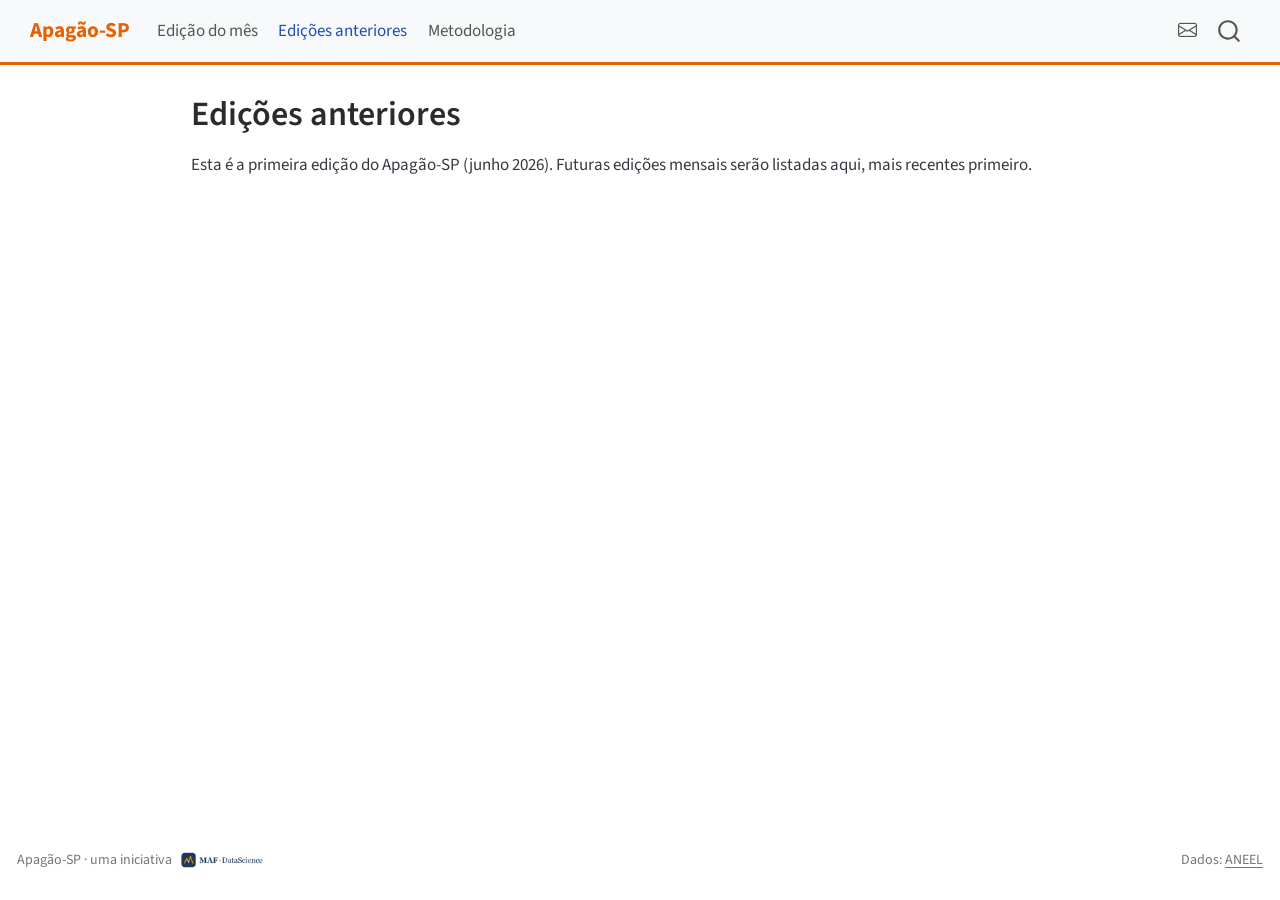
==== edicoes.html @ 99e3eb97 "Publica site renderizado (quarto render) na branch gh-pages Co-Authored-By: Claude Sonnet 5 <noreply" ====
<!DOCTYPE html>
<html xmlns="http://www.w3.org/1999/xhtml" lang="pt-BR" xml:lang="pt-BR"><head>

<meta charset="utf-8">
<meta name="generator" content="quarto-1.9.38">

<meta name="viewport" content="width=device-width, initial-scale=1.0, user-scalable=yes">


<title>Edições anteriores – Apagão-SP</title>
<style>
/* Default styles provided by pandoc.
** See https://pandoc.org/MANUAL.html#variables-for-html for config info.
*/
code{white-space: pre-wrap;}
span.smallcaps{font-variant: small-caps;}
div.columns{display: flex; gap: min(4vw, 1.5em);}
div.column{flex: auto; overflow-x: auto;}
div.hanging-indent{margin-left: 1.5em; text-indent: -1.5em;}
ul.task-list{list-style: none;}
ul.task-list li input[type="checkbox"] {
  width: 0.8em;
  margin: 0 0.8em 0.2em -1em; /* quarto-specific, see https://github.com/quarto-dev/quarto-cli/issues/4556 */ 
  vertical-align: middle;
}
</style>


<script src="site_libs/quarto-nav/quarto-nav.js"></script>
<script src="site_libs/quarto-nav/headroom.min.js"></script>
<script src="site_libs/clipboard/clipboard.min.js"></script>
<script src="site_libs/quarto-search/autocomplete.umd.js"></script>
<script src="site_libs/quarto-search/fuse.min.js"></script>
<script src="site_libs/quarto-search/quarto-search.js"></script>
<meta name="quarto:offset" content="./">
<script src="site_libs/quarto-html/quarto.js" type="module"></script>
<script src="site_libs/quarto-html/tabsets/tabsets.js" type="module"></script>
<script src="site_libs/quarto-html/popper.min.js"></script>
<script src="site_libs/quarto-html/tippy.umd.min.js"></script>
<script src="site_libs/quarto-html/anchor.min.js"></script>
<link href="site_libs/quarto-html/tippy.css" rel="stylesheet">
<link href="site_libs/quarto-html/quarto-syntax-highlighting-15634bcf2e68342d4ad2dfa704d543f6.css" rel="stylesheet" id="quarto-text-highlighting-styles">
<script src="site_libs/bootstrap/bootstrap.min.js"></script>
<link href="site_libs/bootstrap/bootstrap-icons.css" rel="stylesheet">
<link href="site_libs/bootstrap/bootstrap-36ab07df65d306acf1d2a5f425d9f023.min.css" rel="stylesheet" append-hash="true" id="quarto-bootstrap" data-mode="light">
<script id="quarto-search-options" type="application/json">{
  "location": "navbar",
  "copy-button": false,
  "collapse-after": 3,
  "panel-placement": "end",
  "type": "overlay",
  "limit": 50,
  "keyboard-shortcut": [
    "f",
    "/",
    "s"
  ],
  "show-item-context": false,
  "language": {
    "search-no-results-text": "Nenhum resultado",
    "search-matching-documents-text": "documentos correspondentes",
    "search-copy-link-title": "Copiar link para a busca",
    "search-hide-matches-text": "Esconder correspondências adicionais",
    "search-more-match-text": "mais correspondência neste documento",
    "search-more-matches-text": "mais correspondências neste documento",
    "search-clear-button-title": "Limpar",
    "search-text-placeholder": "",
    "search-detached-cancel-button-title": "Cancelar",
    "search-submit-button-title": "Enviar",
    "search-label": "Procurar"
  }
}</script>


<link rel="stylesheet" href="styles.css">
</head>

<body class="nav-fixed fullcontent quarto-light">

<div id="quarto-search-results"></div>
  <header id="quarto-header" class="headroom fixed-top">
    <nav class="navbar navbar-expand-lg " data-bs-theme="dark">
      <div class="navbar-container container-fluid">
      <div class="navbar-brand-container mx-auto">
    <a class="navbar-brand" href="./index.html">
    <span class="navbar-title">Apagão-SP</span>
    </a>
  </div>
            <div id="quarto-search" class="" title="Procurar"></div>
          <button class="navbar-toggler" type="button" data-bs-toggle="collapse" data-bs-target="#navbarCollapse" aria-controls="navbarCollapse" role="menu" aria-expanded="false" aria-label="Alternar de navegação" onclick="if (window.quartoToggleHeadroom) { window.quartoToggleHeadroom(); }">
  <span class="navbar-toggler-icon"></span>
</button>
          <div class="collapse navbar-collapse" id="navbarCollapse">
            <ul class="navbar-nav navbar-nav-scroll me-auto">
  <li class="nav-item">
    <a class="nav-link" href="./index.html"> 
<span class="menu-text">Edição do mês</span></a>
  </li>  
  <li class="nav-item">
    <a class="nav-link active" href="./edicoes.html" aria-current="page"> 
<span class="menu-text">Edições anteriores</span></a>
  </li>  
  <li class="nav-item">
    <a class="nav-link" href="./metodologia.html"> 
<span class="menu-text">Metodologia</span></a>
  </li>  
</ul>
            <ul class="navbar-nav navbar-nav-scroll ms-auto">
  <li class="nav-item compact">
    <a class="nav-link" href="mailto:mafdatascience@gmail.com"> <i class="bi bi-envelope" role="img" aria-label="Contato">
</i> 
<span class="menu-text"></span></a>
  </li>  
</ul>
          </div> <!-- /navcollapse -->
            <div class="quarto-navbar-tools">
</div>
      </div> <!-- /container-fluid -->
    </nav>
</header>
<!-- content -->
<div id="quarto-content" class="quarto-container page-columns page-rows-contents page-layout-article page-navbar">
<!-- sidebar -->
<!-- margin-sidebar -->
    
<!-- main -->
<main class="content" id="quarto-document-content">

<header id="title-block-header" class="quarto-title-block default">
<div class="quarto-title">
<h1 class="title">Edições anteriores</h1>
</div>



<div class="quarto-title-meta">

    
  
    
  </div>
  


</header>


<p>Esta é a primeira edição do Apagão-SP (junho 2026). Futuras edições mensais serão listadas aqui, mais recentes primeiro.</p>
<!--
Formato sugerido pra cada linha, conforme novas edições forem publicadas:

- [Novembro 2025](edicoes/2025-11.qmd) — publicada em DD/MM/AAAA
-->



</main> <!-- /main -->
<script id="quarto-html-after-body" type="application/javascript">
  window.document.addEventListener("DOMContentLoaded", function (event) {
    const icon = "";
    const anchorJS = new window.AnchorJS();
    anchorJS.options = {
      placement: 'right',
      icon: icon
    };
    anchorJS.add('.anchored');
    const isCodeAnnotation = (el) => {
      for (const clz of el.classList) {
        if (clz.startsWith('code-annotation-')) {                     
          return true;
        }
      }
      return false;
    }
    const onCopySuccess = function(e) {
      // button target
      const button = e.trigger;
      // don't keep focus
      button.blur();
      // flash "checked"
      button.classList.add('code-copy-button-checked');
      var currentTitle = button.getAttribute("title");
      button.setAttribute("title", "Copiada");
      let tooltip;
      if (window.bootstrap) {
        button.setAttribute("data-bs-toggle", "tooltip");
        button.setAttribute("data-bs-placement", "left");
        button.setAttribute("data-bs-title", "Copiada");
        tooltip = new bootstrap.Tooltip(button, 
          { trigger: "manual", 
            customClass: "code-copy-button-tooltip",
            offset: [0, -8]});
        tooltip.show();    
      }
      setTimeout(function() {
        if (tooltip) {
          tooltip.hide();
          button.removeAttribute("data-bs-title");
          button.removeAttribute("data-bs-toggle");
          button.removeAttribute("data-bs-placement");
        }
        button.setAttribute("title", currentTitle);
        button.classList.remove('code-copy-button-checked');
      }, 1000);
      // clear code selection
      e.clearSelection();
    }
    const getTextToCopy = function(trigger) {
      const outerScaffold = trigger.parentElement.cloneNode(true);
      const codeEl = outerScaffold.querySelector('code');
      for (const childEl of codeEl.children) {
        if (isCodeAnnotation(childEl)) {
          childEl.remove();
        }
      }
      return codeEl.innerText;
    }
    const clipboard = new window.ClipboardJS('.code-copy-button:not([data-in-quarto-modal])', {
      text: getTextToCopy
    });
    clipboard.on('success', onCopySuccess);
    if (window.document.getElementById('quarto-embedded-source-code-modal')) {
      const clipboardModal = new window.ClipboardJS('.code-copy-button[data-in-quarto-modal]', {
        text: getTextToCopy,
        container: window.document.getElementById('quarto-embedded-source-code-modal')
      });
      clipboardModal.on('success', onCopySuccess);
    }
      var localhostRegex = new RegExp(/^(?:http|https):\/\/localhost\:?[0-9]*\//);
      var mailtoRegex = new RegExp(/^mailto:/);
        var filterRegex = new RegExp('/' + window.location.host + '/');
      var isInternal = (href) => {
          return filterRegex.test(href) || localhostRegex.test(href) || mailtoRegex.test(href);
      }
      // Inspect non-navigation links and adorn them if external
     var links = window.document.querySelectorAll('a[href]:not(.nav-link):not(.navbar-brand):not(.toc-action):not(.sidebar-link):not(.sidebar-item-toggle):not(.pagination-link):not(.no-external):not([aria-hidden]):not(.dropdown-item):not(.quarto-navigation-tool):not(.about-link)');
      for (var i=0; i<links.length; i++) {
        const link = links[i];
        if (!isInternal(link.href)) {
          // undo the damage that might have been done by quarto-nav.js in the case of
          // links that we want to consider external
          if (link.dataset.originalHref !== undefined) {
            link.href = link.dataset.originalHref;
          }
        }
      }
    function tippyHover(el, contentFn, onTriggerFn, onUntriggerFn) {
      const config = {
        allowHTML: true,
        maxWidth: 500,
        delay: 100,
        arrow: false,
        appendTo: function(el) {
            return el.parentElement;
        },
        interactive: true,
        interactiveBorder: 10,
        theme: 'quarto',
        placement: 'bottom-start',
      };
      if (contentFn) {
        config.content = contentFn;
      }
      if (onTriggerFn) {
        config.onTrigger = onTriggerFn;
      }
      if (onUntriggerFn) {
        config.onUntrigger = onUntriggerFn;
      }
      window.tippy(el, config); 
    }
    const noterefs = window.document.querySelectorAll('a[role="doc-noteref"]');
    for (var i=0; i<noterefs.length; i++) {
      const ref = noterefs[i];
      tippyHover(ref, function() {
        // use id or data attribute instead here
        let href = ref.getAttribute('data-footnote-href') || ref.getAttribute('href');
        try { href = new URL(href).hash; } catch {}
        const id = href.replace(/^#\/?/, "");
        const note = window.document.getElementById(id);
        if (note) {
          return note.innerHTML;
        } else {
          return "";
        }
      });
    }
    const xrefs = window.document.querySelectorAll('a.quarto-xref');
    const processXRef = (id, note) => {
      // Strip column container classes
      const stripColumnClz = (el) => {
        el.classList.remove("page-full", "page-columns");
        if (el.children) {
          for (const child of el.children) {
            stripColumnClz(child);
          }
        }
      }
      stripColumnClz(note)
      if (id === null || id.startsWith('sec-')) {
        // Special case sections, only their first couple elements
        const container = document.createElement("div");
        if (note.children && note.children.length > 2) {
          container.appendChild(note.children[0].cloneNode(true));
          for (let i = 1; i < note.children.length; i++) {
            const child = note.children[i];
            if (child.tagName === "P" && child.innerText === "") {
              continue;
            } else {
              container.appendChild(child.cloneNode(true));
              break;
            }
          }
          if (window.Quarto?.typesetMath) {
            window.Quarto.typesetMath(container);
          }
          return container.innerHTML
        } else {
          if (window.Quarto?.typesetMath) {
            window.Quarto.typesetMath(note);
          }
          return note.innerHTML;
        }
      } else {
        // Remove any anchor links if they are present
        const anchorLink = note.querySelector('a.anchorjs-link');
        if (anchorLink) {
          anchorLink.remove();
        }
        if (window.Quarto?.typesetMath) {
          window.Quarto.typesetMath(note);
        }
        if (note.classList.contains("callout")) {
          return note.outerHTML;
        } else {
          return note.innerHTML;
        }
      }
    }
    for (var i=0; i<xrefs.length; i++) {
      const xref = xrefs[i];
      tippyHover(xref, undefined, function(instance) {
        instance.disable();
        let url = xref.getAttribute('href');
        let hash = undefined; 
        if (url.startsWith('#')) {
          hash = url;
        } else {
          try { hash = new URL(url).hash; } catch {}
        }
        if (hash) {
          const id = hash.replace(/^#\/?/, "");
          const note = window.document.getElementById(id);
          if (note !== null) {
            try {
              const html = processXRef(id, note.cloneNode(true));
              instance.setContent(html);
            } finally {
              instance.enable();
              instance.show();
            }
          } else {
            // See if we can fetch this
            fetch(url.split('#')[0])
            .then(res => res.text())
            .then(html => {
              const parser = new DOMParser();
              const htmlDoc = parser.parseFromString(html, "text/html");
              const note = htmlDoc.getElementById(id);
              if (note !== null) {
                const html = processXRef(id, note);
                instance.setContent(html);
              } 
            }).finally(() => {
              instance.enable();
              instance.show();
            });
          }
        } else {
          // See if we can fetch a full url (with no hash to target)
          // This is a special case and we should probably do some content thinning / targeting
          fetch(url)
          .then(res => res.text())
          .then(html => {
            const parser = new DOMParser();
            const htmlDoc = parser.parseFromString(html, "text/html");
            const note = htmlDoc.querySelector('main.content');
            if (note !== null) {
              // This should only happen for chapter cross references
              // (since there is no id in the URL)
              // remove the first header
              if (note.children.length > 0 && note.children[0].tagName === "HEADER") {
                note.children[0].remove();
              }
              const html = processXRef(null, note);
              instance.setContent(html);
            } 
          }).finally(() => {
            instance.enable();
            instance.show();
          });
        }
      }, function(instance) {
      });
    }
        let selectedAnnoteEl;
        const selectorForAnnotation = ( cell, annotation) => {
          let cellAttr = 'data-code-cell="' + cell + '"';
          let lineAttr = 'data-code-annotation="' +  annotation + '"';
          const selector = 'span[' + cellAttr + '][' + lineAttr + ']';
          return selector;
        }
        const selectCodeLines = (annoteEl) => {
          const doc = window.document;
          const targetCell = annoteEl.getAttribute("data-target-cell");
          const targetAnnotation = annoteEl.getAttribute("data-target-annotation");
          const annoteSpan = window.document.querySelector(selectorForAnnotation(targetCell, targetAnnotation));
          const lines = annoteSpan.getAttribute("data-code-lines").split(",");
          const lineIds = lines.map((line) => {
            return targetCell + "-" + line;
          })
          let top = null;
          let height = null;
          let parent = null;
          if (lineIds.length > 0) {
              //compute the position of the single el (top and bottom and make a div)
              const el = window.document.getElementById(lineIds[0]);
              top = el.offsetTop;
              height = el.offsetHeight;
              parent = el.parentElement.parentElement;
            if (lineIds.length > 1) {
              const lastEl = window.document.getElementById(lineIds[lineIds.length - 1]);
              const bottom = lastEl.offsetTop + lastEl.offsetHeight;
              height = bottom - top;
            }
            if (top !== null && height !== null && parent !== null) {
              // cook up a div (if necessary) and position it 
              let div = window.document.getElementById("code-annotation-line-highlight");
              if (div === null) {
                div = window.document.createElement("div");
                div.setAttribute("id", "code-annotation-line-highlight");
                div.style.position = 'absolute';
                parent.appendChild(div);
              }
              div.style.top = top - 2 + "px";
              div.style.height = height + 4 + "px";
              div.style.left = 0;
              let gutterDiv = window.document.getElementById("code-annotation-line-highlight-gutter");
              if (gutterDiv === null) {
                gutterDiv = window.document.createElement("div");
                gutterDiv.setAttribute("id", "code-annotation-line-highlight-gutter");
                gutterDiv.style.position = 'absolute';
                const codeCell = window.document.getElementById(targetCell);
                const gutter = codeCell.querySelector('.code-annotation-gutter');
                gutter.appendChild(gutterDiv);
              }
              gutterDiv.style.top = top - 2 + "px";
              gutterDiv.style.height = height + 4 + "px";
            }
            selectedAnnoteEl = annoteEl;
          }
        };
        const unselectCodeLines = () => {
          const elementsIds = ["code-annotation-line-highlight", "code-annotation-line-highlight-gutter"];
          elementsIds.forEach((elId) => {
            const div = window.document.getElementById(elId);
            if (div) {
              div.remove();
            }
          });
          selectedAnnoteEl = undefined;
        };
          // Handle positioning of the toggle
      window.addEventListener(
        "resize",
        throttle(() => {
          elRect = undefined;
          if (selectedAnnoteEl) {
            selectCodeLines(selectedAnnoteEl);
          }
        }, 10)
      );
      function throttle(fn, ms) {
      let throttle = false;
      let timer;
        return (...args) => {
          if(!throttle) { // first call gets through
              fn.apply(this, args);
              throttle = true;
          } else { // all the others get throttled
              if(timer) clearTimeout(timer); // cancel #2
              timer = setTimeout(() => {
                fn.apply(this, args);
                timer = throttle = false;
              }, ms);
          }
        };
      }
        // Attach click handler to the DT
        const annoteDls = window.document.querySelectorAll('dt[data-target-cell]');
        for (const annoteDlNode of annoteDls) {
          annoteDlNode.addEventListener('click', (event) => {
            const clickedEl = event.target;
            if (clickedEl !== selectedAnnoteEl) {
              unselectCodeLines();
              const activeEl = window.document.querySelector('dt[data-target-cell].code-annotation-active');
              if (activeEl) {
                activeEl.classList.remove('code-annotation-active');
              }
              selectCodeLines(clickedEl);
              clickedEl.classList.add('code-annotation-active');
            } else {
              // Unselect the line
              unselectCodeLines();
              clickedEl.classList.remove('code-annotation-active');
            }
          });
        }
    const findCites = (el) => {
      const parentEl = el.parentElement;
      if (parentEl) {
        const cites = parentEl.dataset.cites;
        if (cites) {
          return {
            el,
            cites: cites.split(' ')
          };
        } else {
          return findCites(el.parentElement)
        }
      } else {
        return undefined;
      }
    };
    var bibliorefs = window.document.querySelectorAll('a[role="doc-biblioref"]');
    for (var i=0; i<bibliorefs.length; i++) {
      const ref = bibliorefs[i];
      const citeInfo = findCites(ref);
      if (citeInfo) {
        tippyHover(citeInfo.el, function() {
          var popup = window.document.createElement('div');
          citeInfo.cites.forEach(function(cite) {
            var citeDiv = window.document.createElement('div');
            citeDiv.classList.add('hanging-indent');
            citeDiv.classList.add('csl-entry');
            var biblioDiv = window.document.getElementById('ref-' + cite);
            if (biblioDiv) {
              citeDiv.innerHTML = biblioDiv.innerHTML;
            }
            popup.appendChild(citeDiv);
          });
          return popup.innerHTML;
        });
      }
    }
  });
  </script>
</div> <!-- /content -->
<footer class="footer">
  <div class="nav-footer">
    <div class="nav-footer-left">
<p>Apagão-SP · uma iniciativa <a href="https://github.com/MAF-dataScience/"><img src="images/logo-small.png" alt="MAF dataScience" style="height:22px;vertical-align:middle;margin:0 2px 2px 4px"></a></p>
</div>   
    <div class="nav-footer-center">
      &nbsp;
    </div>
    <div class="nav-footer-right">
<p>Dados: <a href="https://dadosabertos.aneel.gov.br/dataset/interrupcoes-de-energia-eletrica-nas-redes-de-distribuicao">ANEEL</a></p>
</div>
  </div>
</footer>




</body></html>
---- site_libs/quarto-html/tippy.css ----
.tippy-box[data-animation=fade][data-state=hidden]{opacity:0}[data-tippy-root]{max-width:calc(100vw - 10px)}.tippy-box{position:relative;background-color:#333;color:#fff;border-radius:4px;font-size:14px;line-height:1.4;white-space:normal;outline:0;transition-property:transform,visibility,opacity}.tippy-box[data-placement^=top]>.tippy-arrow{bottom:0}.tippy-box[data-placement^=top]>.tippy-arrow:before{bottom:-7px;left:0;border-width:8px 8px 0;border-top-color:initial;transform-origin:center top}.tippy-box[data-placement^=bottom]>.tippy-arrow{top:0}.tippy-box[data-placement^=bottom]>.tippy-arrow:before{top:-7px;left:0;border-width:0 8px 8px;border-bottom-color:initial;transform-origin:center bottom}.tippy-box[data-placement^=left]>.tippy-arrow{right:0}.tippy-box[data-placement^=left]>.tippy-arrow:before{border-width:8px 0 8px 8px;border-left-color:initial;right:-7px;transform-origin:center left}.tippy-box[data-placement^=right]>.tippy-arrow{left:0}.tippy-box[data-placement^=right]>.tippy-arrow:before{left:-7px;border-width:8px 8px 8px 0;border-right-color:initial;transform-origin:center right}.tippy-box[data-inertia][data-state=visible]{transition-timing-function:cubic-bezier(.54,1.5,.38,1.11)}.tippy-arrow{width:16px;height:16px;color:#333}.tippy-arrow:before{content:"";position:absolute;border-color:transparent;border-style:solid}.tippy-content{position:relative;padding:5px 9px;z-index:1}
---- site_libs/quarto-html/quarto-syntax-highlighting-15634bcf2e68342d4ad2dfa704d543f6.css ----
/* quarto syntax highlight colors */
:root {
  --quarto-hl-ot-color: #003B4F;
  --quarto-hl-at-color: #657422;
  --quarto-hl-ss-color: #20794D;
  --quarto-hl-an-color: #5E5E5E;
  --quarto-hl-fu-color: #4758AB;
  --quarto-hl-st-color: #20794D;
  --quarto-hl-cf-color: #003B4F;
  --quarto-hl-op-color: #5E5E5E;
  --quarto-hl-er-color: #AD0000;
  --quarto-hl-bn-color: #AD0000;
  --quarto-hl-al-color: #AD0000;
  --quarto-hl-va-color: #111111;
  --quarto-hl-bu-color: inherit;
  --quarto-hl-ex-color: inherit;
  --quarto-hl-pp-color: #AD0000;
  --quarto-hl-in-color: #5E5E5E;
  --quarto-hl-vs-color: #20794D;
  --quarto-hl-wa-color: #5E5E5E;
  --quarto-hl-do-color: #5E5E5E;
  --quarto-hl-im-color: #00769E;
  --quarto-hl-ch-color: #20794D;
  --quarto-hl-dt-color: #AD0000;
  --quarto-hl-fl-color: #AD0000;
  --quarto-hl-co-color: #5E5E5E;
  --quarto-hl-cv-color: #5E5E5E;
  --quarto-hl-cn-color: #8f5902;
  --quarto-hl-sc-color: #5E5E5E;
  --quarto-hl-dv-color: #AD0000;
  --quarto-hl-kw-color: #003B4F;
}

/* other quarto variables */
:root {
  --quarto-font-monospace: SFMono-Regular, Menlo, Monaco, Consolas, "Liberation Mono", "Courier New", monospace;
}

/* syntax highlight based on Pandoc's rules */
pre > code.sourceCode > span {
  color: #003B4F;
}

code.sourceCode > span {
  color: #003B4F;
}

div.sourceCode,
div.sourceCode pre.sourceCode {
  color: #003B4F;
}

/* Normal */
code span {
  color: #003B4F;
}

/* Alert */
code span.al {
  color: #AD0000;
  font-style: inherit;
}

/* Annotation */
code span.an {
  color: #5E5E5E;
  font-style: inherit;
}

/* Attribute */
code span.at {
  color: #657422;
  font-style: inherit;
}

/* BaseN */
code span.bn {
  color: #AD0000;
  font-style: inherit;
}

/* BuiltIn */
code span.bu {
  font-style: inherit;
}

/* ControlFlow */
code span.cf {
  color: #003B4F;
  font-weight: bold;
  font-style: inherit;
}

/* Char */
code span.ch {
  color: #20794D;
  font-style: inherit;
}

/* Constant */
code span.cn {
  color: #8f5902;
  font-style: inherit;
}

/* Comment */
code span.co {
  color: #5E5E5E;
  font-style: inherit;
}

/* CommentVar */
code span.cv {
  color: #5E5E5E;
  font-style: italic;
}

/* Documentation */
code span.do {
  color: #5E5E5E;
  font-style: italic;
}

/* DataType */
code span.dt {
  color: #AD0000;
  font-style: inherit;
}

/* DecVal */
code span.dv {
  color: #AD0000;
  font-style: inherit;
}

/* Error */
code span.er {
  color: #AD0000;
  font-style: inherit;
}

/* Extension */
code span.ex {
  font-style: inherit;
}

/* Float */
code span.fl {
  color: #AD0000;
  font-style: inherit;
}

/* Function */
code span.fu {
  color: #4758AB;
  font-style: inherit;
}

/* Import */
code span.im {
  color: #00769E;
  font-style: inherit;
}

/* Information */
code span.in {
  color: #5E5E5E;
  font-style: inherit;
}

/* Keyword */
code span.kw {
  color: #003B4F;
  font-weight: bold;
  font-style: inherit;
}

/* Operator */
code span.op {
  color: #5E5E5E;
  font-style: inherit;
}

/* Other */
code span.ot {
  color: #003B4F;
  font-style: inherit;
}

/* Preprocessor */
code span.pp {
  color: #AD0000;
  font-style: inherit;
}

/* SpecialChar */
code span.sc {
  color: #5E5E5E;
  font-style: inherit;
}

/* SpecialString */
code span.ss {
  color: #20794D;
  font-style: inherit;
}

/* String */
code span.st {
  color: #20794D;
  font-style: inherit;
}

/* Variable */
code span.va {
  color: #111111;
  font-style: inherit;
}

/* VerbatimString */
code span.vs {
  color: #20794D;
  font-style: inherit;
}

/* Warning */
code span.wa {
  color: #5E5E5E;
  font-style: italic;
}

.prevent-inlining {
  content: "</";
}

/*# sourceMappingURL=f23921c56f73e400b49028c9186a1aa0.css.map */
---- styles.css ----
/* Apagão-SP — identidade visual mínima do MVP.
   Cor primária (#e66101) reaproveitada do colorBrewer já usado nos gráficos
   exploratórios do pipeline (ver scripts/03_montar_base_sampa.R). */

:root {
  --apagao-laranja: #e66101;
  --apagao-laranja-claro: #fdb863;
  --apagao-cinza-escuro: #2b2b2b;
}

.navbar {
  border-bottom: 3px solid var(--apagao-laranja);
}

.navbar-title {
  font-weight: 700;
  color: var(--apagao-laranja) !important;
}

h1.title, h1, h2 {
  color: var(--apagao-cinza-escuro);
}

.notas-rodape {
  background: #f5f5f3;
  border-left: 4px solid #a3a29c;
  padding: 0.8rem 1.2rem;
  border-radius: 4px;
  margin: 1rem 0 1.8rem 0;
  font-size: 0.82rem;
  color: #555;
  line-height: 1.5;
}

.notas-rodape p {
  margin: 0.3rem 0;
}

.notas-rodape sup {
  font-weight: 700;
  margin-right: 0.15rem;
}

.kpi-grid {
  display: grid;
  grid-template-columns: repeat(auto-fit, minmax(180px, 1fr));
  gap: 1rem;
  margin: 1.5rem 0 2rem 0;
}

.kpi-card {
  background: #fafafa;
  border: 1px solid #e8e8e8;
  border-radius: 8px;
  padding: 1rem 1.1rem;
}

.kpi-card .kpi-valor {
  font-size: 1.9rem;
  font-weight: 700;
  color: var(--apagao-cinza-escuro);
  line-height: 1.1;
}

.kpi-card .kpi-rotulo {
  font-size: 0.8rem;
  color: #666;
  text-transform: uppercase;
  letter-spacing: 0.03em;
  margin-bottom: 0.3rem;
}

.kpi-card .kpi-variacao {
  font-size: 0.85rem;
  margin-top: 0.35rem;
}

.legenda-grafico {
  font-size: 0.82rem;
  color: #666;
  margin-top: 0.5rem;
}

.kpi-variacao.alta { color: #c0392b; }
.kpi-variacao.baixa { color: #1e8449; }
.kpi-variacao.neutra { color: #888; }

.kpi-indice {
  background: #fff4e8;
  border: 1px solid var(--apagao-laranja-claro);
  border-left: 6px solid var(--apagao-laranja);
  margin-top: 1.2rem;
}

.kpi-indice .kpi-valor {
  font-size: 3rem;
  color: var(--apagao-laranja);
}

.kpi-indice .kpi-rotulo {
  font-size: 0.95rem;
  font-weight: 600;
  color: var(--apagao-cinza-escuro);
  text-transform: none;
  letter-spacing: normal;
}
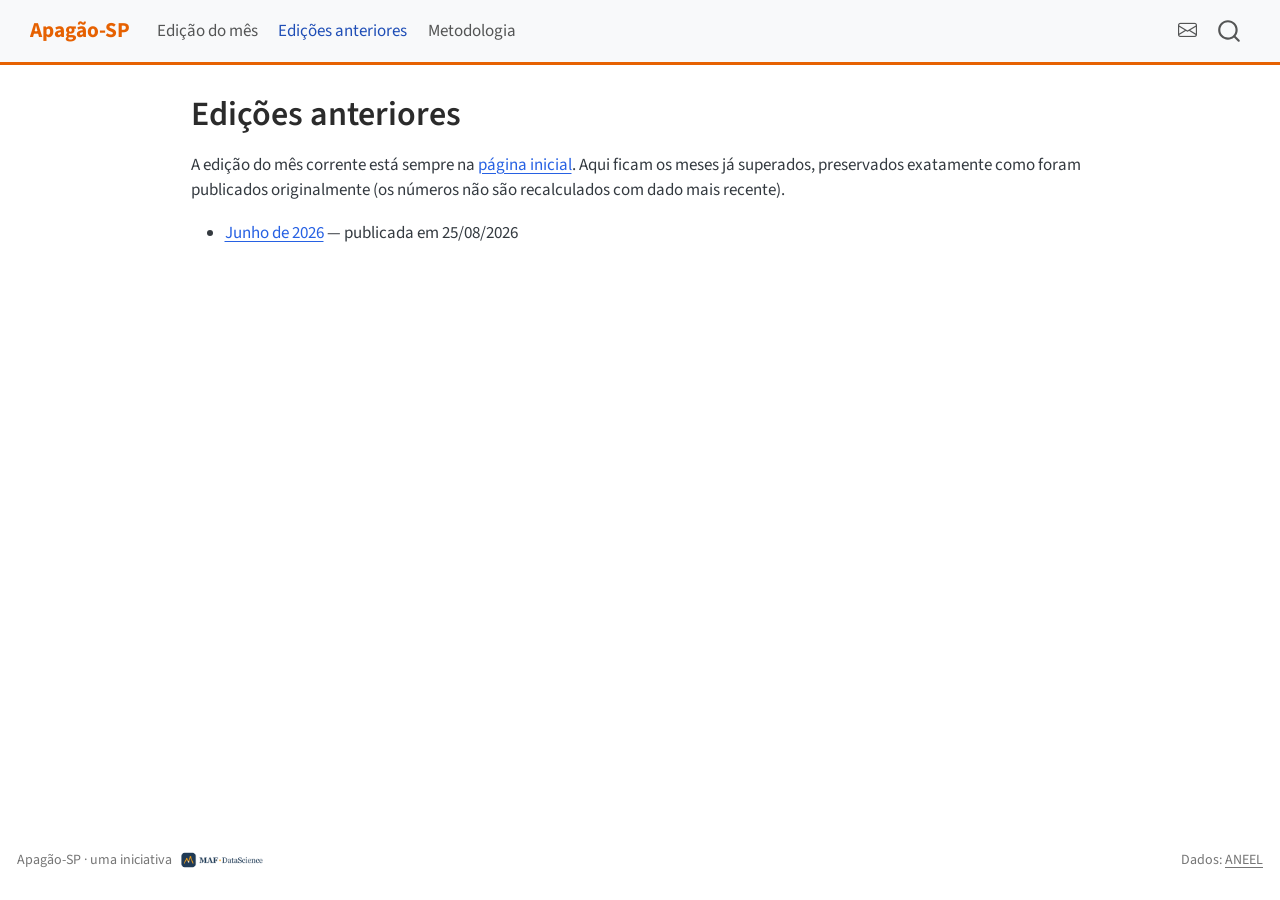
==== commit 8793edea: "Publica edição de julho/2026 e arquiva edição de junho Atualiza index.html com os dados de julho/202" ====
--- a/edicoes.html
+++ b/edicoes.html
@@ -70,9 +70,24 @@
     "search-label": "Procurar"
   }
 }</script>
+<!-- Cloudflare Web Analytics -->
+<script type="module" src="https://static.cloudflareinsights.com/beacon.min.js" data-cf-beacon="{&quot;token&quot;: &quot;3a98e32c29c140e9af32b290ad198d75&quot;}"></script>
+<!-- End Cloudflare Web Analytics -->
 
 
 <link rel="stylesheet" href="styles.css">
+<meta property="og:title" content="Edições anteriores – Apagão-SP">
+<meta property="og:description" content="Observatório de interrupções de energia elétrica em São Paulo">
+<meta property="og:image" content="https://maf-datascience.github.io/apagao-sp/images/maf-icone.png">
+<meta property="og:site_name" content="Apagão-SP">
+<meta property="og:image:height" content="1000">
+<meta property="og:image:width" content="1000">
+<meta name="twitter:title" content="Edições anteriores – Apagão-SP">
+<meta name="twitter:description" content="Observatório de interrupções de energia elétrica em São Paulo">
+<meta name="twitter:image" content="https://maf-datascience.github.io/apagao-sp/images/maf-icone.png">
+<meta name="twitter:image-height" content="1000">
+<meta name="twitter:image-width" content="1000">
+<meta name="twitter:card" content="summary_large_image">
 </head>
 
 <body class="nav-fixed fullcontent quarto-light">
@@ -145,12 +160,10 @@
 </header>
 
 
-<p>Esta é a primeira edição do Apagão-SP (junho 2026). Futuras edições mensais serão listadas aqui, mais recentes primeiro.</p>
-<!--
-Formato sugerido pra cada linha, conforme novas edições forem publicadas:
-
-- [Novembro 2025](edicoes/2025-11.qmd) — publicada em DD/MM/AAAA
--->
+<p>A edição do mês corrente está sempre na <a href="./index.html">página inicial</a>. Aqui ficam os meses já superados, preservados exatamente como foram publicados originalmente (os números não são recalculados com dado mais recente).</p>
+<ul>
+<li><a href="edicao-2026-06.html">Junho de 2026</a> — publicada em 25/08/2026</li>
+</ul>
 
 
 
@@ -228,7 +241,7 @@
     }
       var localhostRegex = new RegExp(/^(?:http|https):\/\/localhost\:?[0-9]*\//);
       var mailtoRegex = new RegExp(/^mailto:/);
-        var filterRegex = new RegExp('/' + window.location.host + '/');
+        var filterRegex = new RegExp("https:\/\/maf-datascience\.github\.io\/apagao-sp\/");
       var isInternal = (href) => {
           return filterRegex.test(href) || localhostRegex.test(href) || mailtoRegex.test(href);
       }
--- a/styles.css
+++ b/styles.css
@@ -19,6 +19,24 @@
 
 h1.title, h1, h2 {
   color: var(--apagao-cinza-escuro);
+}
+
+h1.pagina-titulo {
+  text-align: center;
+}
+
+h3.pagina-subtitulo {
+  text-align: center;
+  font-weight: 400;
+  font-size: 1rem;
+  color: #555;
+}
+
+h4.manchete {
+  font-size: 1.35rem;
+  font-weight: 700;
+  color: var(--apagao-cinza-escuro);
+  margin: 1.4rem 0 0.6rem 0;
 }
 
 .notas-rodape {
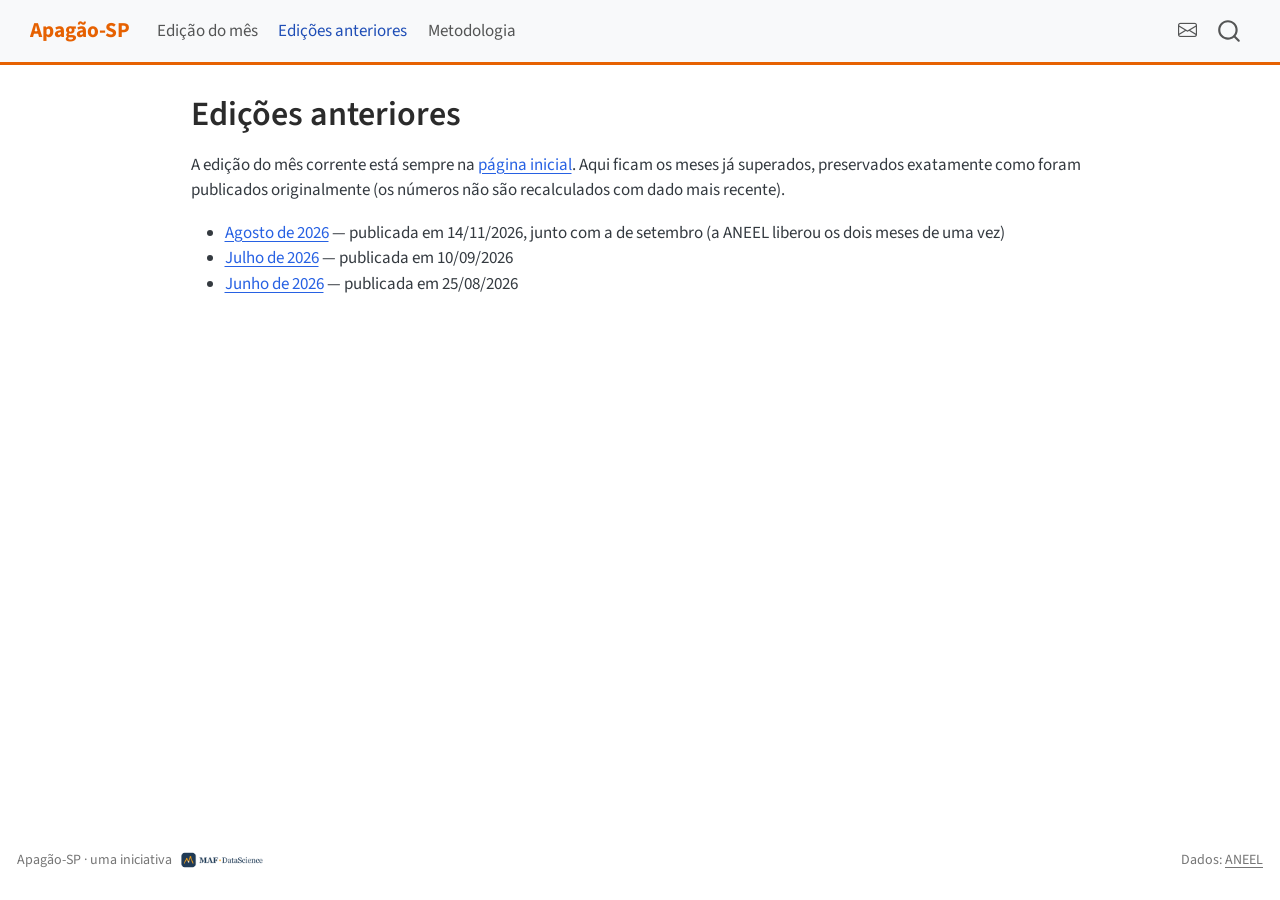
==== commit 4fcf2a4f: "Edição de setembro/2026; arquiva julho e agosto Co-Authored-By: Claude Opus 5.5 <noreply@anthropic.c" ====
--- a/edicoes.html
+++ b/edicoes.html
@@ -162,6 +162,8 @@
 
 <p>A edição do mês corrente está sempre na <a href="./index.html">página inicial</a>. Aqui ficam os meses já superados, preservados exatamente como foram publicados originalmente (os números não são recalculados com dado mais recente).</p>
 <ul>
+<li><a href="edicao-2026-08.html">Agosto de 2026</a> — publicada em 14/11/2026, junto com a de setembro (a ANEEL liberou os dois meses de uma vez)</li>
+<li><a href="edicao-2026-07.html">Julho de 2026</a> — publicada em 10/09/2026</li>
 <li><a href="edicao-2026-06.html">Junho de 2026</a> — publicada em 25/08/2026</li>
 </ul>
 
--- a/styles.css
+++ b/styles.css
@@ -30,6 +30,15 @@
   font-weight: 400;
   font-size: 1rem;
   color: #555;
+}
+
+.status-aneel {
+  text-align: center;
+  font-size: 0.82rem;
+  color: #666;
+  margin: 0.8rem auto 1.2rem auto;
+  max-width: 640px;
+  line-height: 1.45;
 }
 
 h4.manchete {
